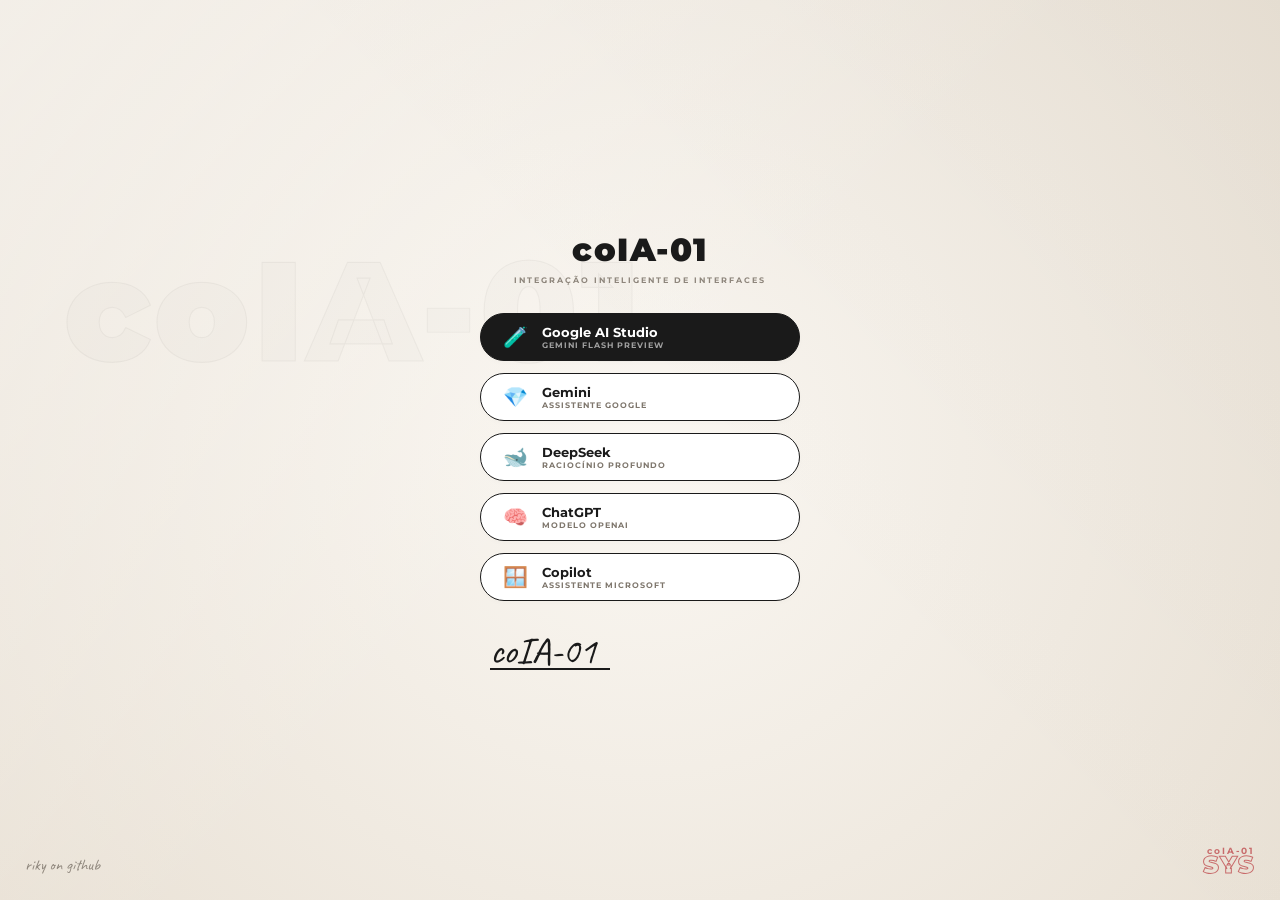
==== sidepanel.html @ f6c670ec "adicionado copilot" ====
<!DOCTYPE html>
<html>
<head>
  <meta charset="UTF-8">
  <meta name="viewport" content="width=device-width, initial-scale=1.0">
  <link rel="preconnect" href="https://fonts.googleapis.com">
  <link rel="preconnect" href="https://fonts.gstatic.com" crossorigin>
  <link href="https://fonts.googleapis.com/css2?family=Caveat:wght@700&family=Montserrat:wght@400;700;900&display=swap" rel="stylesheet">
  <link rel="stylesheet" href="sidepanel.css">
</head>
<body>
  <div id="status-overlay"></div>
  
  <!-- HUB DE SELEÇÃO -->
  <div id="hub">
    <!-- Texto sutil de fundo vazado -->
    <div class="bg-outline-text">coIA-01</div>

    <div class="hub-container">
      <!-- Cabeçalho Editorial -->
      <div class="hub-header">
        <h1 class="main-title">coIA-01</h1>
        <div class="hub-subtitle">INTEGRAÇÃO INTELIGENTE DE INTERFACES</div>
      </div>

      <!-- Grid de Opções -->
      <div class="hub-grid">
        <button class="hub-card" data-url="https://aistudio.google.com/prompts/new_chat?model=gemini-3-flash-preview">
          <span class="card-icon">🧪</span>
          <div class="card-info">
            <span class="card-name">Google AI Studio</span>
            <span class="card-desc">Gemini Flash Preview</span>
          </div>
        </button>
        <button class="hub-card" data-url="https://gemini.google.com/app">
          <span class="card-icon">💎</span>
          <div class="card-info">
            <span class="card-name">Gemini</span>
            <span class="card-desc">Assistente Google</span>
          </div>
        </button>
        <button class="hub-card" data-url="https://chat.deepseek.com/">
          <span class="card-icon">🐋</span>
          <div class="card-info">
            <span class="card-name">DeepSeek</span>
            <span class="card-desc">Raciocínio Profundo</span>
          </div>
        </button>
        <button class="hub-card" data-url="https://chatgpt.com/">
          <span class="card-icon">🧠</span>
          <div class="card-info">
            <span class="card-name">ChatGPT</span>
            <span class="card-desc">Modelo OpenAI</span>
          </div>
        </button>
        <button class="hub-card" data-url="https://copilot.microsoft.com/">
          <span class="card-icon">🪟</span>
          <div class="card-info">
            <span class="card-name">Copilot</span>
            <span class="card-desc">Assistente Microsoft</span>
          </div>
        </button>
      </div>

      <!-- Assinatura em Cursiva -->
      <div class="signature-section">
        <div class="signature-text">coIA-01</div>
        <div class="signature-line"></div>
      </div>
    </div>

    <!-- Créditos no canto inferior esquerdo -->
    <div class="bottom-left-signature">
      riky on github
    </div>

    <!-- Marca d'água no canto inferior direito -->
    <div class="stacked-logo">
      <div class="logo-top">coIA-01</div>
      <div class="logo-bottom">SYS</div>
    </div>
  </div>

  <!-- IFRAME DA IA -->
  <iframe id="ai-frame" src="about:blank" frameborder="0"></iframe>
  
  <!-- BOTÃO VOLTAR AO HUB -->
  <button id="back-to-hub" title="Voltar ao Hub">◀</button>

  <script src="sidepanel.js"></script>
</body>
</html>
---- sidepanel.css ----
body, html {
  margin: 0;
  padding: 0;
  height: 100%;
  width: 100%;
  overflow: hidden;
  background: #F4ECE1; /* Cor de papel envelhecido suave */
}

/* ---- IFRAME ---- */
iframe {
  width: 100%;
  height: 100%;
  border: none;
  display: none;
}

iframe.active {
  display: block;
}

/* ---- STATUS OVERLAY (Estilo Pílula Escura) ---- */
#status-overlay {
  position: fixed;
  top: 15px;
  left: 50%;
  transform: translateX(-50%);
  background: #1A1A1A;
  color: #FFFFFF;
  padding: 8px 18px;
  border-radius: 50px;
  font-family: 'Montserrat', sans-serif;
  font-size: 10px;
  font-weight: 700;
  letter-spacing: 1.5px;
  text-transform: uppercase;
  z-index: 9999;
  pointer-events: none;
  opacity: 0;
  box-shadow: 0 4px 15px rgba(0, 0, 0, 0.1);
  transition: opacity 0.4s ease, transform 0.4s ease;
}

#status-overlay.active {
  opacity: 1;
  transform: translateX(-50%) translateY(5px);
}

/* ---- HUB ---- */
#hub {
  position: relative;
  display: flex;
  flex-direction: column;
  align-items: center;
  justify-content: center;
  height: 100%;
  padding: 30px 20px;
  box-sizing: border-box;
  /* Gradients que mimetizam as sombras de papel amassado da imagem */
  background: #F4ECE1;
  background-image: 
    linear-gradient(135deg, rgba(255,255,255,0.45) 0%, transparent 50%),
    linear-gradient(225deg, rgba(0,0,0,0.02) 0%, transparent 50%),
    radial-gradient(circle at 50% 50%, #FAF7F2 0%, #E9E1D5 100%);
}

.hub-container {
  position: relative;
  z-index: 2;
  display: flex;
  flex-direction: column;
  align-items: center;
  width: 100%;
  max-width: 320px;
}

/* Letra de fundo gigante */
.bg-outline-text {
  position: absolute;
  left: 5%;
  top: 25%;
  font-family: 'Montserrat', sans-serif;
  font-size: 11vw;
  font-weight: 900;
  color: rgba(0, 0, 0, 0.01);
  -webkit-text-stroke: 1.2px rgba(0, 0, 0, 0.04);
  user-select: none;
  pointer-events: none;
  z-index: 1;
  white-space: nowrap;
  letter-spacing: 4px;
}


/* Cabeçalho */
.hub-header {
  text-align: center;
  margin-bottom: 28px;
}

.hub-header .main-title {
  margin: 0;
  font-family: 'Montserrat', sans-serif;
  font-size: 32px;
  font-weight: 900;
  letter-spacing: 1.5px;
  color: #1A1A1A;
}

.hub-subtitle {
  font-family: 'Montserrat', sans-serif;
  font-size: 8px;
  font-weight: 700;
  letter-spacing: 2px;
  color: #8E867C;
  margin-top: 6px;
  text-transform: uppercase;
}

/* Botões Estilo Pílula (Cards) */
.hub-grid {
  display: flex;
  flex-direction: column;
  gap: 12px;
  width: 100%;
  margin-bottom: 30px;
}

.hub-card {
  background: #FFFFFF;
  border: 1.5px solid #1A1A1A;
  border-radius: 50px;
  padding: 10px 22px;
  cursor: pointer;
  transition: all 0.25s cubic-bezier(0.25, 0.8, 0.25, 1);
  display: flex;
  align-items: center;
  gap: 14px;
  color: #1A1A1A;
  box-shadow: 0 2px 5px rgba(0,0,0,0.02);
}

/* Primeiro Card em Destaque (Sólido Escuro, similar ao nav "CHARACTER") */
.hub-card:first-child {
  background: #1A1A1A;
  color: #FFFFFF;
}

.hub-card:first-child .card-desc {
  color: #A0A0A0;
}

.card-icon {
  font-size: 20px;
  flex-shrink: 0;
}

.card-info {
  display: flex;
  flex-direction: column;
  align-items: flex-start;
  text-align: left;
}

.card-name {
  font-family: 'Montserrat', sans-serif;
  font-weight: 700;
  font-size: 13px;
}

.card-desc {
  font-family: 'Montserrat', sans-serif;
  font-size: 7.5px;
  font-weight: 700;
  text-transform: uppercase;
  letter-spacing: 1px;
  color: #7E766C;
  margin-top: 1px;
}

/* Hover mimetizando a cor de destaque coral/rosado do cabelo da Makima */
.hub-card:hover {
  background: #C86B6B;
  border-color: #C86B6B;
  color: #FFFFFF;
  transform: translateY(-2px);
  box-shadow: 0 6px 15px rgba(200, 107, 107, 0.2);
}

.hub-card:hover .card-desc {
  color: rgba(255, 255, 255, 0.8);
}

/* Assinatura */
.signature-section {
  display: flex;
  flex-direction: column;
  align-items: flex-start;
  align-self: flex-start;
  margin-left: 10px;
  margin-top: 5px;
}

.signature-text {
  font-family: 'Caveat', cursive;
  font-size: 38px;
  color: #1A1A1A;
  line-height: 0.8;
}

.signature-line {
  width: 120px;
  height: 1.5px;
  background: #1A1A1A;
  margin-top: 2px;
}

/* Detalhes de Texto Adicionais (Cantos Inferiores) */
.bottom-left-signature {
  position: absolute;
  bottom: 25px;
  left: 25px;
  font-family: 'Caveat', cursive;
  font-size: 16px;
  color: #8E867C;
  user-select: none;
  cursor: pointer;
  transition: color 0.3s ease, transform 0.3s ease;
}

.bottom-left-signature:hover {
  color: #C86B6B;
  transform: scale(1.05);
}

.bottom-left-signature::after {
  content: '';
  position: absolute;
  bottom: -2px;
  left: 0;
  width: 0%;
  height: 1px;
  background: #C86B6B;
  transition: width 0.3s ease;
}

.bottom-left-signature:hover::after {
  width: 100%;
}

.stacked-logo {
  position: absolute;
  bottom: 25px;
  right: 25px;
  text-align: right;
  font-family: 'Montserrat', sans-serif;
  line-height: 0.85;
  user-select: none;
}

.logo-top {
  font-size: 9px;
  font-weight: 700;
  letter-spacing: 2px;
  color: #C86B6B;
}

.logo-bottom {
  font-size: 24px;
  font-weight: 900;
  color: transparent;
  -webkit-text-stroke: 1px #C86B6B;
  letter-spacing: 1px;
}

/* ---- BOTÃO VOLTAR (Pílula Redonda Escura) ---- */
#back-to-hub {
  position: fixed;
  bottom: 15px;
  left: 15px;
  z-index: 9998;
  background: #1A1A1A;
  color: #FFFFFF;
  border: none;
  border-radius: 50%;
  width: 36px;
  height: 36px;
  font-size: 14px;
  cursor: pointer;
  display: none;
  align-items: center;
  justify-content: center;
  box-shadow: 0 4px 10px rgba(0,0,0,0.15);
  transition: all 0.2s ease;
}

#back-to-hub:hover {
  background: #C86B6B;
  transform: scale(1.05);
}

#back-to-hub.visible {
  display: flex;
}
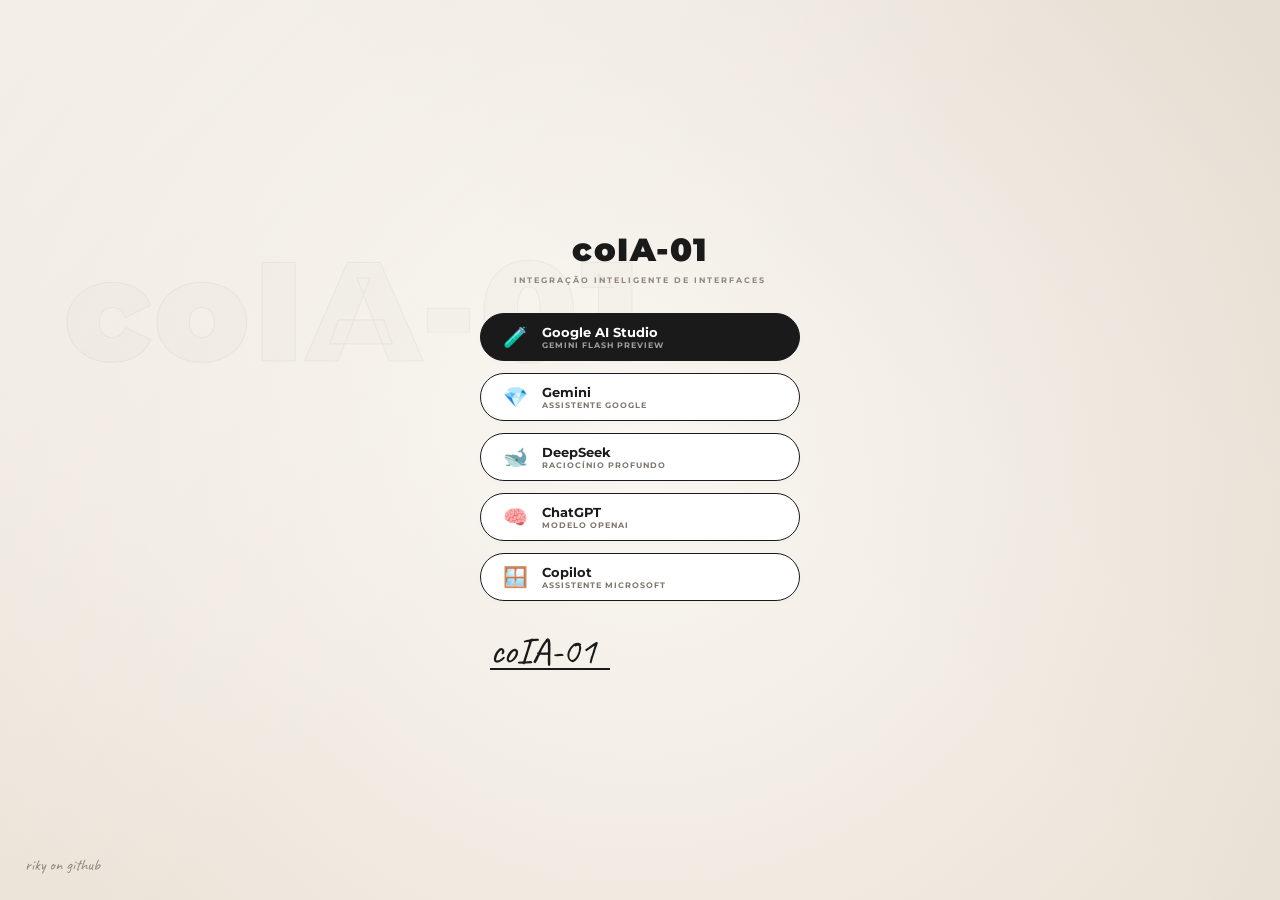
==== commit 0d17247d: "removido a marca d'agua" ====
--- a/sidepanel.html
+++ b/sidepanel.html
@@ -74,11 +74,7 @@
       riky on github
     </div>
 
-    <!-- Marca d'água no canto inferior direito -->
-    <div class="stacked-logo">
-      <div class="logo-top">coIA-01</div>
-      <div class="logo-bottom">SYS</div>
-    </div>
+    <!-- Marca d'água removida -->
   </div>
 
   <!-- IFRAME DA IA -->
--- a/sidepanel.css
+++ b/sidepanel.css
@@ -248,30 +248,7 @@
   width: 100%;
 }
 
-.stacked-logo {
-  position: absolute;
-  bottom: 25px;
-  right: 25px;
-  text-align: right;
-  font-family: 'Montserrat', sans-serif;
-  line-height: 0.85;
-  user-select: none;
-}
-
-.logo-top {
-  font-size: 9px;
-  font-weight: 700;
-  letter-spacing: 2px;
-  color: #C86B6B;
-}
-
-.logo-bottom {
-  font-size: 24px;
-  font-weight: 900;
-  color: transparent;
-  -webkit-text-stroke: 1px #C86B6B;
-  letter-spacing: 1px;
-}
+/* Removido o bloco .stacked-logo, .logo-top e .logo-bottom */
 
 /* ---- BOTÃO VOLTAR (Pílula Redonda Escura) ---- */
 #back-to-hub {
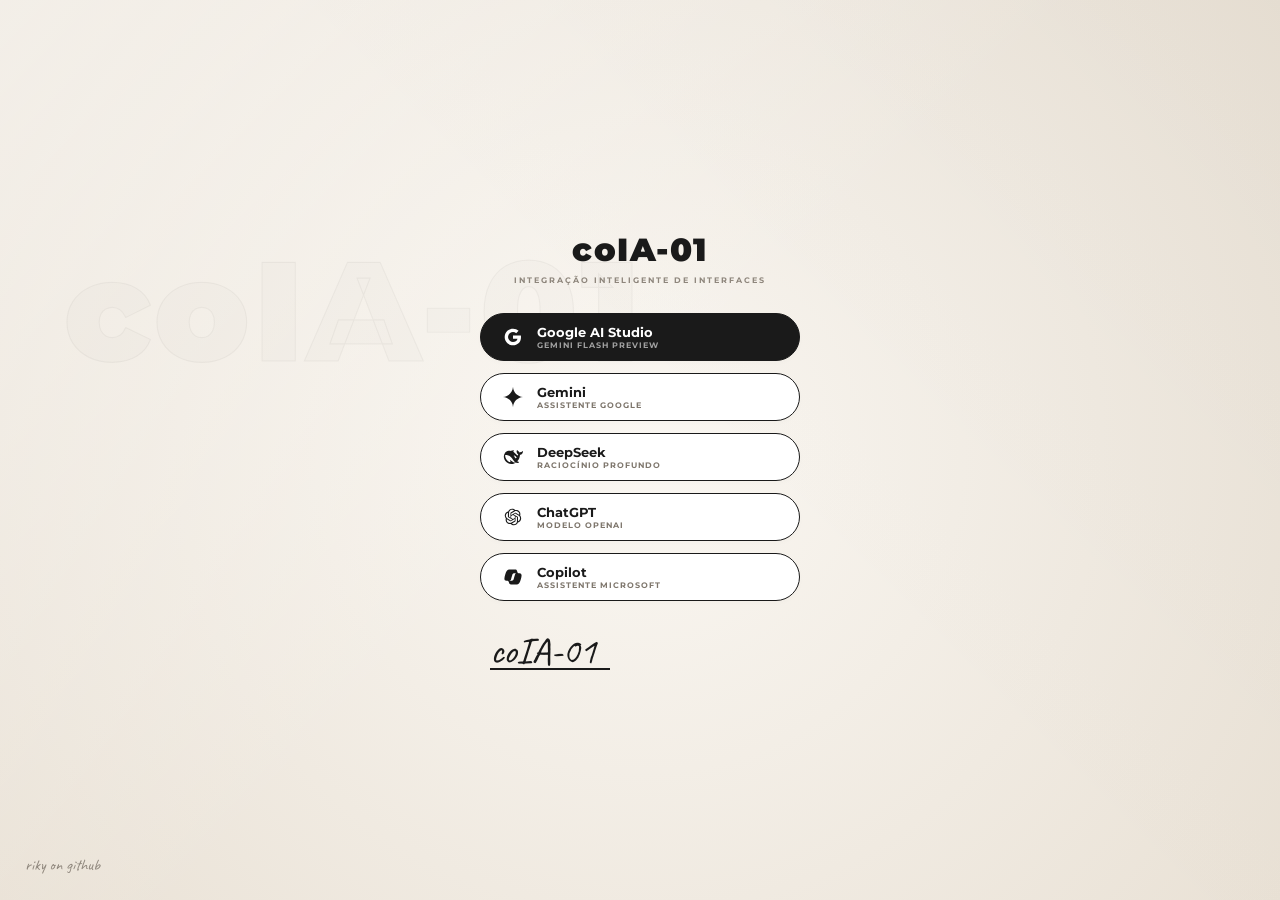
==== commit 5fb43c8d: "adicionado os SVG's ao projeto" ====
--- a/sidepanel.html
+++ b/sidepanel.html
@@ -13,48 +13,55 @@
   
   <!-- HUB DE SELEÇÃO -->
   <div id="hub">
-    <!-- Texto sutil de fundo vazado -->
     <div class="bg-outline-text">coIA-01</div>
 
     <div class="hub-container">
-      <!-- Cabeçalho Editorial -->
       <div class="hub-header">
         <h1 class="main-title">coIA-01</h1>
         <div class="hub-subtitle">INTEGRAÇÃO INTELIGENTE DE INTERFACES</div>
       </div>
 
-      <!-- Grid de Opções -->
       <div class="hub-grid">
         <button class="hub-card" data-url="https://aistudio.google.com/prompts/new_chat?model=gemini-3-flash-preview">
-          <span class="card-icon">🧪</span>
+          <span class="card-icon">
+            <svg xmlns="http://www.w3.org/2000/svg" viewBox="0 0 24 24" fill="currentColor"><path d="M3.06364 7.50914C4.70909 4.24092 8.09084 2 12 2C14.6954 2 16.959 2.99095 18.6909 4.60455L15.8227 7.47274C14.7864 6.48185 13.4681 5.97727 12 5.97727C9.39542 5.97727 7.19084 7.73637 6.40455 10.1C6.2045 10.7 6.09086 11.3409 6.09086 12C6.09086 12.6591 6.2045 13.3 6.40455 13.9C7.19084 16.2636 9.39542 18.0227 12 18.0227C13.3454 18.0227 14.4909 17.6682 15.3864 17.0682C16.4454 16.3591 17.15 15.3 17.3818 14.05H12V10.1818H21.4181C21.5364 10.8363 21.6 11.5182 21.6 12.2273C21.6 15.2727 20.5091 17.8363 18.6181 19.5773C16.9636 21.1046 14.7 22 12 22C8.09084 22 4.70909 19.7591 3.06364 16.4909C2.38638 15.1409 2 13.6136 2 12C2 10.3864 2.38638 8.85911 3.06364 7.50914Z"></path></svg>
+          </span>
           <div class="card-info">
             <span class="card-name">Google AI Studio</span>
             <span class="card-desc">Gemini Flash Preview</span>
           </div>
         </button>
         <button class="hub-card" data-url="https://gemini.google.com/app">
-          <span class="card-icon">💎</span>
+          <span class="card-icon">
+            <svg xmlns="http://www.w3.org/2000/svg" viewBox="0 0 24 24" fill="currentColor"><path d="M23.9996 12.0235C17.5625 12.4117 12.4114 17.563 12.0232 24H11.9762C11.588 17.563 6.4369 12.4117 0 12.0235V11.9765C6.4369 11.5883 11.588 6.43719 11.9762 0H12.0232C12.4114 6.43719 17.5625 11.5883 23.9996 11.9765V12.0235Z"></path></svg>
+          </span>
           <div class="card-info">
             <span class="card-name">Gemini</span>
             <span class="card-desc">Assistente Google</span>
           </div>
         </button>
         <button class="hub-card" data-url="https://chat.deepseek.com/">
-          <span class="card-icon">🐋</span>
+          <span class="card-icon">
+            <svg xmlns="http://www.w3.org/2000/svg" viewBox="0 0 24 24" fill="currentColor"><path d="M23.7493 4.92674C23.5053 4.80721 23.4103 5.0349 23.2676 5.15064C23.2193 5.18858 23.1777 5.23791 23.137 5.28155C22.7804 5.66482 22.3643 5.91527 21.8215 5.88492C21.0261 5.84128 20.348 6.09173 19.7484 6.7027C19.6207 5.94942 19.197 5.49975 18.553 5.21135C18.2154 5.06146 17.8739 4.91156 17.6385 4.58522C17.473 4.35374 17.4285 4.0957 17.3452 3.84145C17.2932 3.68777 17.2403 3.53028 17.0644 3.50372C16.8733 3.47337 16.7986 3.63464 16.7239 3.76935C16.4232 4.31959 16.3077 4.92674 16.3182 5.54149C16.3446 6.92274 16.9263 8.0232 18.0801 8.80687C18.2116 8.89605 18.2456 8.98707 18.204 9.11802C18.1255 9.38741 18.0319 9.64931 17.9487 9.9187C17.8967 10.0914 17.8181 10.1293 17.6347 10.0534C17.0011 9.78784 16.4534 9.39508 15.9701 8.91878C15.1493 8.1219 14.4069 7.24157 13.481 6.55281C13.2634 6.39151 13.0469 6.24162 12.8217 6.09932C11.8769 5.1772 12.9457 4.42015 13.1925 4.33097C13.4516 4.23801 13.2823 3.91544 12.4463 3.91924C11.6112 3.92304 10.8461 4.20385 9.87196 4.57763C9.72921 4.63455 9.54598 4.73128 9.4256 4.70855C8.54132 4.54158 7.62304 4.50363 6.66308 4.61178C4.8567 4.8148 3.4135 5.67241 2.35237 7.13714C1.07845 8.89605 0.778651 10.8959 1.1456 12.9829C1.53147 15.1801 2.64839 17.0016 4.36587 18.4246C6.14576 19.8989 8.19617 20.6218 10.535 20.4832C11.9555 20.4016 13.5377 20.2101 15.3214 18.694C15.7715 18.9179 16.2434 19.0071 17.0275 19.0754C17.6309 19.1323 18.2116 19.0451 18.6617 18.952C19.3663 18.8022 19.3172 18.1476 19.0628 18.0261C16.9973 17.0604 17.4502 17.4532 17.0379 17.1363C18.0876 15.8879 19.6699 14.592 20.2884 10.395C20.3367 10.061 20.295 9.85235 20.2884 9.58102C20.2847 9.41782 20.3216 9.35331 20.5088 9.33437C21.0261 9.2755 21.5283 9.13318 21.9898 8.8771C23.3281 8.14278 23.8571 6.93799 23.9848 5.49216C24.0037 5.27207 23.981 5.04248 23.7493 4.92674ZM12.0983 17.937C10.0962 16.3565 9.12577 15.8366 8.72484 15.8594C8.35024 15.8802 8.41745 16.3109 8.49968 16.5918C8.58577 16.8688 8.6983 17.0604 8.85626 17.3033C8.96501 17.4645 9.03978 17.7055 8.7475 17.8838C8.10252 18.2861 6.98184 17.7492 6.92886 17.7226C5.62465 16.9523 4.5342 15.9333 3.76532 14.5407C3.02385 13.1993 2.59259 11.7611 2.52166 10.2261C2.50275 9.85419 2.61151 9.72324 2.97846 9.65689C3.46173 9.56771 3.96109 9.54877 4.44436 9.61891C6.48717 9.9187 8.22638 10.837 9.68379 12.2886C10.5161 13.1177 11.1459 14.1062 11.7947 15.072C12.4841 16.0985 13.2265 17.0756 14.1714 17.8762C14.5042 18.1571 14.7709 18.3715 15.0253 18.529C14.2575 18.6144 12.9749 18.6333 12.0983 17.937ZM13.0573 11.7383C13.0573 11.5732 13.1887 11.4423 13.3542 11.4423C13.3911 11.4423 13.4252 11.4499 13.4554 11.4613C13.4961 11.4764 13.5339 11.4992 13.5633 11.5333C13.6162 11.5846 13.6465 11.6605 13.6465 11.7383C13.6465 11.9034 13.515 12.0343 13.3504 12.0343C13.1849 12.0343 13.0573 11.9034 13.0573 11.7383ZM16.0373 13.2752C15.8463 13.353 15.6552 13.4213 15.4718 13.4288C15.1871 13.4421 14.8759 13.3264 14.7066 13.1841C14.4447 12.964 14.2575 12.8406 14.1779 12.4536C14.1448 12.2886 14.1638 12.0343 14.1931 11.8882C14.2612 11.5732 14.1855 11.3721 13.9652 11.1881C13.7846 11.0382 13.5566 10.9984 13.3051 10.9984C13.2114 10.9984 13.1253 10.9566 13.061 10.9224C12.9561 10.8693 12.87 10.7384 12.9523 10.5771C12.9787 10.5259 13.1065 10.3988 13.1367 10.376C13.4772 10.1806 13.8706 10.2451 14.2347 10.3912C14.5723 10.5296 14.8267 10.7839 15.1936 11.1425C15.5691 11.5771 15.6363 11.6985 15.8501 12.0229C16.0184 12.279 16.1726 12.5408 16.2775 12.8406C16.3409 13.0266 16.2586 13.1802 16.0373 13.2752Z"></path></svg>
+          </span>
           <div class="card-info">
             <span class="card-name">DeepSeek</span>
             <span class="card-desc">Raciocínio Profundo</span>
           </div>
         </button>
         <button class="hub-card" data-url="https://chatgpt.com/">
-          <span class="card-icon">🧠</span>
+          <span class="card-icon">
+            <svg xmlns="http://www.w3.org/2000/svg" viewBox="0 0 24 24" fill="currentColor"><path d="M20.5624 10.1875C20.8124 9.5 20.8749 8.8125 20.8124 8.125C20.7499 7.4375 20.4999 6.75 20.1874 6.125C19.6249 5.1875 18.8124 4.4375 17.8749 4C16.8749 3.5625 15.8124 3.4375 14.7499 3.6875C14.2499 3.1875 13.6874 2.75 13.0624 2.4375C12.4374 2.125 11.6874 2 10.9999 2C9.9374 2 8.8749 2.3125 7.9999 2.9375C7.1249 3.5625 6.4999 4.4375 6.1874 5.4375C5.4374 5.625 4.8124 5.9375 4.1874 6.3125C3.6249 6.75 3.1874 7.3125 2.8124 7.875C2.24991 8.8125 2.06241 9.875 2.18741 10.9375C2.31241 12 2.7499 13 3.4374 13.8125C3.1874 14.5 3.1249 15.1875 3.1874 15.875C3.2499 16.5625 3.4999 17.25 3.8124 17.875C4.3749 18.8125 5.1874 19.5625 6.1249 20C7.1249 20.4375 8.1874 20.5625 9.2499 20.3125C9.7499 20.8125 10.3124 21.25 10.9374 21.5625C11.5624 21.875 12.3124 22 12.9999 22C14.0624 22 15.1249 21.6875 15.9999 21.0625C16.8749 20.4375 17.4999 19.5625 17.8124 18.5625C18.4999 18.4375 19.1874 18.125 19.7499 17.6875C20.3124 17.25 20.8124 16.75 21.1249 16.125C21.6874 15.1875 21.8749 14.125 21.7499 13.0625C21.6249 12 21.2499 11 20.5624 10.1875ZM13.0624 20.6875C12.0624 20.6875 11.3124 20.375 10.6249 19.8125C10.6249 19.8125 10.6874 19.75 10.7499 19.75L14.7499 17.4375C14.8749 17.375 14.9374 17.3125 14.9999 17.1875C15.0624 17.0625 15.0624 17 15.0624 16.875V11.25L16.7499 12.25V16.875C16.8124 19.0625 15.0624 20.6875 13.0624 20.6875ZM4.9999 17.25C4.5624 16.5 4.3749 15.625 4.5624 14.75C4.5624 14.75 4.6249 14.8125 4.6874 14.8125L8.6874 17.125C8.8124 17.1875 8.8749 17.1875 8.9999 17.1875C9.1249 17.1875 9.2499 17.1875 9.3124 17.125L14.1874 14.3125V16.25L10.1249 18.625C9.2499 19.125 8.2499 19.25 7.3124 19C6.3124 18.75 5.4999 18.125 4.9999 17.25ZM3.9374 8.5625C4.3749 7.8125 5.0624 7.25 5.8749 6.9375V7.0625V11.6875C5.8749 11.8125 5.8749 11.9375 5.9374 12C5.9999 12.125 6.0624 12.1875 6.1874 12.25L11.0624 15.0625L9.3749 16.0625L5.3749 13.75C4.4999 13.25 3.8749 12.4375 3.6249 11.5C3.3749 10.5625 3.4374 9.4375 3.9374 8.5625ZM17.7499 11.75L12.8749 8.9375L14.5624 7.9375L18.5624 10.25C19.1874 10.625 19.6874 11.125 19.9999 11.75C20.3124 12.375 20.4999 13.0625 20.4374 13.8125C20.3749 14.5 20.1249 15.1875 19.6874 15.75C19.2499 16.3125 18.6874 16.75 17.9999 17V12.25C17.9999 12.125 17.9999 12 17.9374 11.9375C17.9374 11.9375 17.8749 11.8125 17.7499 11.75ZM19.4374 9.25C19.4374 9.25 19.3749 9.1875 19.3124 9.1875L15.3124 6.875C15.1874 6.8125 15.1249 6.8125 14.9999 6.8125C14.8749 6.8125 14.7499 6.8125 14.6874 6.875L9.8124 9.6875V7.75L13.8749 5.375C14.4999 5 15.1874 4.875 15.9374 4.875C16.6249 4.875 17.3124 5.125 17.9374 5.5625C18.4999 6 18.9999 6.5625 19.2499 7.1875C19.4999 7.8125 19.5624 8.5625 19.4374 9.25ZM8.9374 12.75L7.2499 11.75V7.0625C7.2499 6.375 7.4374 5.625 7.8124 5.0625C8.1874 4.4375 8.7499 4 9.3749 3.6875C9.9999 3.375 10.7499 3.25 11.4374 3.375C12.1249 3.4375 12.8124 3.75 13.3749 4.1875C13.3749 4.1875 13.3124 4.25 13.2499 4.25L9.2499 6.5625C9.1249 6.625 9.0624 6.6875 8.9999 6.8125C8.9374 6.9375 8.9374 7 8.9374 7.125V12.75ZM9.8124 10.75L11.9999 9.5L14.1874 10.75V13.25L11.9999 14.5L9.8124 13.25V10.75Z"></path></svg>
+          </span>
           <div class="card-info">
             <span class="card-name">ChatGPT</span>
             <span class="card-desc">Modelo OpenAI</span>
           </div>
         </button>
         <button class="hub-card" data-url="https://copilot.microsoft.com/">
-          <span class="card-icon">🪟</span>
+          <span class="card-icon">
+            <svg xmlns="http://www.w3.org/2000/svg" viewBox="0 0 24 24" fill="currentColor"><path d="M14.8647 3.0625C15.7217 3.06258 16.4834 3.60732 16.7612 4.41797L17.3628 6.17578C17.6318 6.96124 18.356 7.4955 19.1801 7.52832H19.7329C19.7597 7.52832 19.7866 7.53082 19.813 7.53125H19.8862L19.8813 7.5332C23.5529 7.64689 22.2416 12.0268 21.2368 15.3145C20.3774 18.126 19.0883 20.9375 16.9399 20.9375H9.36081C8.50019 20.9375 7.73536 20.3887 7.46041 19.5732L6.87448 17.834C6.60202 17.0255 5.84813 16.4791 4.99655 16.4697H4.26608C0.412106 16.4697 1.74407 12.0161 2.76217 8.68555C3.62153 5.8743 4.91067 3.06258 7.05905 3.0625H14.8647ZM13.2456 7.53125C12.4333 7.53132 11.7104 8.02053 11.3999 8.75586C10.7292 11.0285 10.0089 13.5016 9.57077 15.0195C9.32486 15.8712 8.55007 16.4585 7.66549 16.4688H10.7426C11.6051 16.4688 12.3656 15.9175 12.6401 15.1064C13.299 12.8717 13.9999 10.4671 14.4292 8.97949C14.6706 8.14295 15.4217 7.56162 16.2866 7.53125H13.2456Z"></path></svg>
+          </span>
           <div class="card-info">
             <span class="card-name">Copilot</span>
             <span class="card-desc">Assistente Microsoft</span>
@@ -62,26 +69,21 @@
         </button>
       </div>
 
-      <!-- Assinatura em Cursiva -->
       <div class="signature-section">
         <div class="signature-text">coIA-01</div>
         <div class="signature-line"></div>
       </div>
     </div>
 
-    <!-- Créditos no canto inferior esquerdo -->
     <div class="bottom-left-signature">
       riky on github
     </div>
-
-    <!-- Marca d'água removida -->
   </div>
 
-  <!-- IFRAME DA IA -->
   <iframe id="ai-frame" src="about:blank" frameborder="0"></iframe>
-  
-  <!-- BOTÃO VOLTAR AO HUB -->
-  <button id="back-to-hub" title="Voltar ao Hub">◀</button>
+  <button id="back-to-hub" title="Voltar ao Hub">
+    <svg xmlns="http://www.w3.org/2000/svg" viewBox="0 0 24 24" fill="currentColor" width="20" height="20"><path d="M12 13V20L4 12L12 4V11H20V13H12Z"></path></svg>
+  </button>
 
   <script src="sidepanel.js"></script>
 </body>
--- a/sidepanel.css
+++ b/sidepanel.css
@@ -4,7 +4,7 @@
   height: 100%;
   width: 100%;
   overflow: hidden;
-  background: #F4ECE1; /* Cor de papel envelhecido suave */
+  background: #F4ECE1;
 }
 
 /* ---- IFRAME ---- */
@@ -19,7 +19,7 @@
   display: block;
 }
 
-/* ---- STATUS OVERLAY (Estilo Pílula Escura) ---- */
+/* ---- STATUS OVERLAY ---- */
 #status-overlay {
   position: fixed;
   top: 15px;
@@ -74,7 +74,6 @@
   max-width: 320px;
 }
 
-/* Letra de fundo gigante */
 .bg-outline-text {
   position: absolute;
   left: 5%;
@@ -91,7 +90,6 @@
   letter-spacing: 4px;
 }
 
-
 /* Cabeçalho */
 .hub-header {
   text-align: center;
@@ -117,7 +115,7 @@
   text-transform: uppercase;
 }
 
-/* Botões Estilo Pílula (Cards) */
+/* Botões Cards */
 .hub-grid {
   display: flex;
   flex-direction: column;
@@ -140,7 +138,6 @@
   box-shadow: 0 2px 5px rgba(0,0,0,0.02);
 }
 
-/* Primeiro Card em Destaque (Sólido Escuro, similar ao nav "CHARACTER") */
 .hub-card:first-child {
   background: #1A1A1A;
   color: #FFFFFF;
@@ -151,8 +148,13 @@
 }
 
 .card-icon {
-  font-size: 20px;
   flex-shrink: 0;
+  line-height: 0;
+}
+.card-icon svg {
+  width: 20px;
+  height: 20px;
+  display: block;
 }
 
 .card-info {
@@ -178,7 +180,6 @@
   margin-top: 1px;
 }
 
-/* Hover mimetizando a cor de destaque coral/rosado do cabelo da Makima */
 .hub-card:hover {
   background: #C86B6B;
   border-color: #C86B6B;
@@ -215,7 +216,6 @@
   margin-top: 2px;
 }
 
-/* Detalhes de Texto Adicionais (Cantos Inferiores) */
 .bottom-left-signature {
   position: absolute;
   bottom: 25px;
@@ -248,9 +248,6 @@
   width: 100%;
 }
 
-/* Removido o bloco .stacked-logo, .logo-top e .logo-bottom */
-
-/* ---- BOTÃO VOLTAR (Pílula Redonda Escura) ---- */
 #back-to-hub {
   position: fixed;
   bottom: 15px;
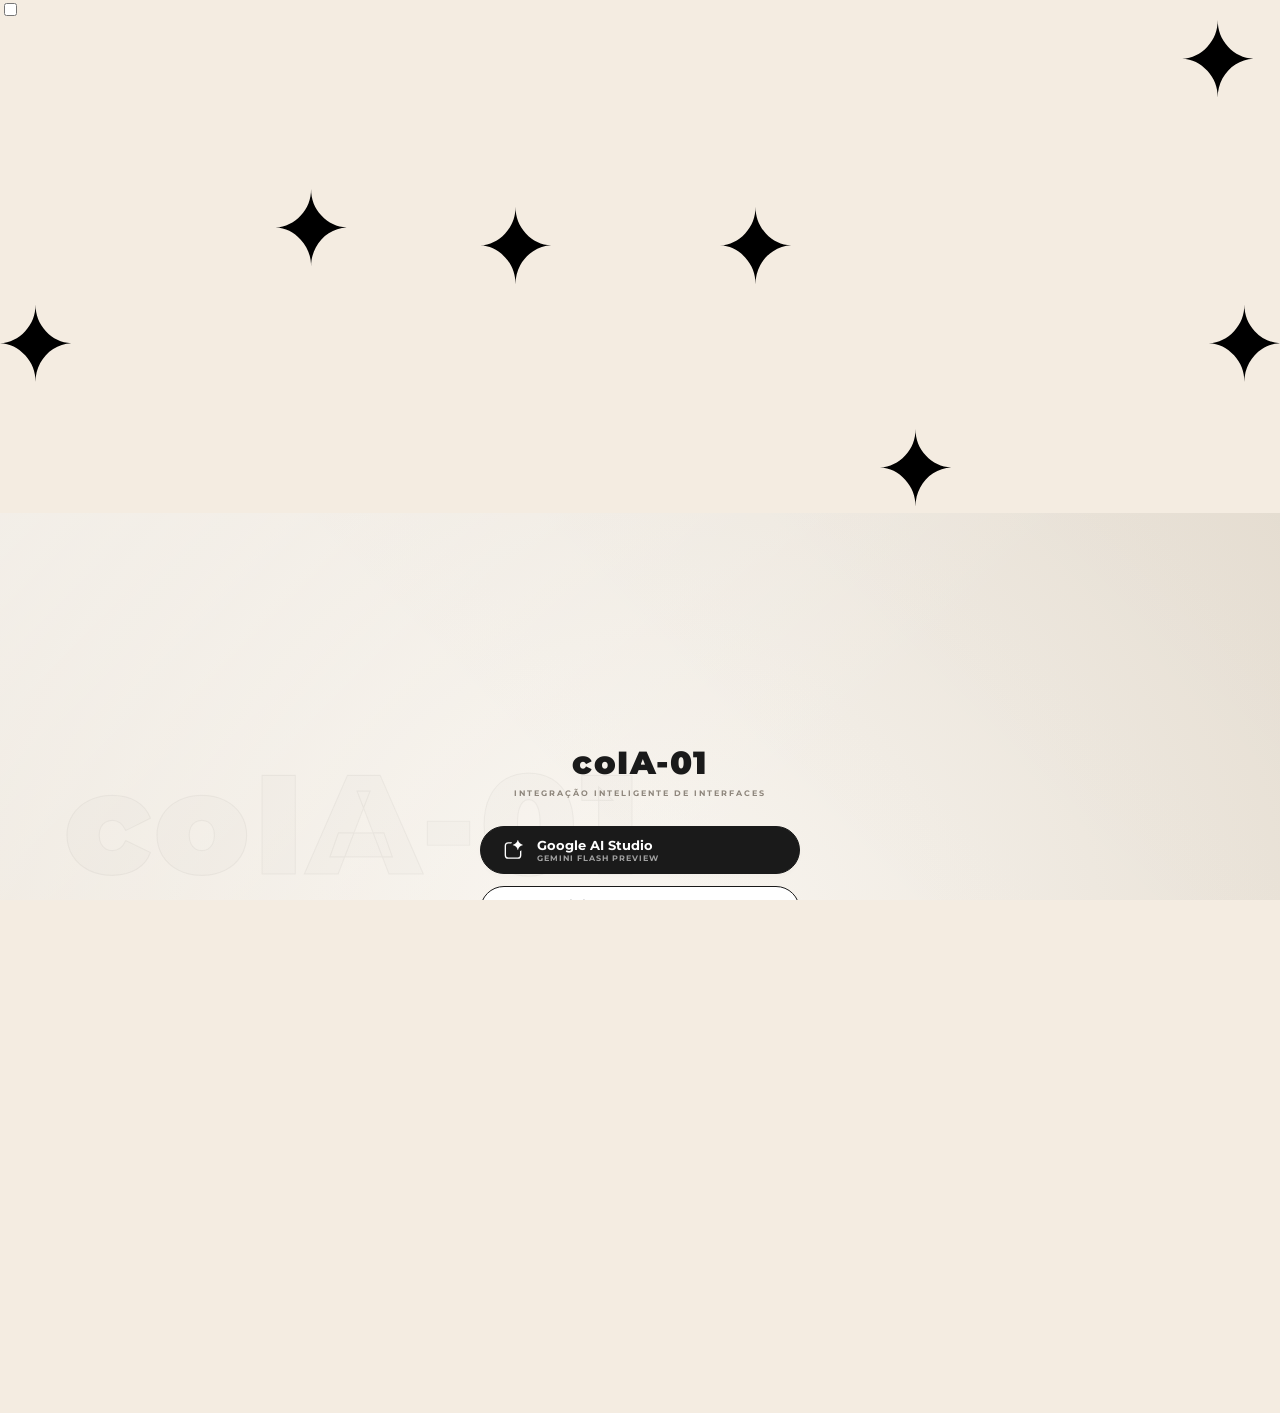
==== commit 9dcbfff9: "adicionado claude code" ====
--- a/sidepanel.html
+++ b/sidepanel.html
@@ -9,6 +9,58 @@
   <link rel="stylesheet" href="sidepanel.css">
 </head>
 <body>
+  <!-- SVG FILTERS FOR THEME SWITCH -->
+  <svg style="position:absolute;width:0;height:0;overflow:hidden" aria-hidden="true">
+    <defs>
+      <filter id="sketchy" x="-10%" y="-10%" width="120%" height="120%">
+        <feTurbulence type="turbulence" baseFrequency="0.035 0.042" numOctaves="4" result="noise" seed="42"></feTurbulence>
+        <feDisplacementMap in="SourceGraphic" in2="noise" scale="4.5" xChannelSelector="R" yChannelSelector="G"></feDisplacementMap>
+      </filter>
+      <filter id="sketchy-sm" x="-18%" y="-18%" width="136%" height="136%">
+        <feTurbulence type="turbulence" baseFrequency="0.06" numOctaves="3" result="noise" seed="7"></feTurbulence>
+        <feDisplacementMap in="SourceGraphic" in2="noise" scale="2.5" xChannelSelector="R" yChannelSelector="G"></feDisplacementMap>
+      </filter>
+    </defs>
+  </svg>
+  <!-- THEME SWITCH (canto superior direito) -->
+  <div class="theme-switch-wrapper">
+    <label class="theme-switch">
+      <input class="theme-switch__checkbox" type="checkbox" />
+      <div class="theme-switch__container">
+        <div class="theme-switch__clouds"></div>
+        <div class="theme-switch__stars-container">
+          <svg fill="none" viewBox="0 0 144 55" xmlns="http://www.w3.org/2000/svg">
+            <path fill="currentColor" d="M135.831 3.00688C135.055 3.85027 134.111 4.29946 133 4.35447C134.111 4.40947 135.055 4.85867 135.831 5.71123C136.607 6.55462 136.996 7.56303 136.996 8.72727C136.996 7.95722 137.172 7.25134 137.525 6.59129C137.886 5.93124 138.372 5.39954 138.98 5.00535C139.598 4.60199 140.268 4.39114 141 4.35447C139.88 4.2903 138.936 3.85027 138.16 3.00688C137.384 2.16348 136.996 1.16425 136.996 0C136.996 1.16425 136.607 2.16348 135.831 3.00688ZM31 23.3545C32.1114 23.2995 33.0551 22.8503 33.8313 22.0069C34.6075 21.1635 34.9956 20.1642 34.9956 19C34.9956 20.1642 35.3837 21.1635 36.1599 22.0069C36.9361 22.8503 37.8798 23.2903 39 23.3545C38.2679 23.3911 37.5976 23.602 36.9802 24.0053C36.3716 24.3995 35.8864 24.9312 35.5248 25.5913C35.172 26.2513 34.9956 26.9572 34.9956 27.7273C34.9956 26.563 34.6075 25.5546 33.8313 24.7112C33.0551 23.8587 32.1114 23.4095 31 23.3545ZM0 36.3545C1.11136 36.2995 2.05513 35.8503 2.83131 35.0069C3.6075 34.1635 3.99559 33.1642 3.99559 32C3.99559 33.1642 4.38368 34.1635 5.15987 35.0069C5.93605 35.8503 6.87982 36.2903 8 36.3545C7.26792 36.3911 6.59757 36.602 5.98015 37.0053C5.37155 37.3995 4.88644 37.9312 4.52481 38.5913C4.172 39.2513 3.99559 39.9572 3.99559 40.7273C3.99559 39.563 3.6075 38.5546 2.83131 37.7112C2.05513 36.8587 1.11136 36.4095 0 36.3545ZM56.8313 24.0069C56.0551 24.8503 55.1114 25.2995 54 25.3545C55.1114 25.4095 56.0551 25.8587 56.8313 26.7112C57.6075 27.5546 57.9956 28.563 57.9956 29.7273C57.9956 28.9572 58.172 28.2513 58.5248 27.5913C58.8864 26.9312 59.3716 26.3995 59.9802 26.0053C60.5976 25.602 61.2679 25.3911 62 25.3545C60.8798 25.2903 59.9361 24.8503 59.1599 24.0069C58.3837 23.1635 57.9956 22.1642 57.9956 21C57.9956 22.1642 57.6075 23.1635 56.8313 24.0069ZM81 25.3545C82.1114 25.2995 83.0551 24.8503 83.8313 24.0069C84.6075 23.1635 84.9956 22.1642 84.9956 21C84.9956 22.1642 85.3837 23.1635 86.1599 24.0069C86.9361 24.8503 87.8798 25.2903 89 25.3545C88.2679 25.3911 87.5976 25.602 86.9802 26.0053C86.3716 26.3995 85.8864 26.9312 85.5248 27.5913C85.172 28.2513 84.9956 28.9572 84.9956 29.7273C84.9956 28.563 84.6075 27.5546 83.8313 26.7112C83.0551 25.8587 82.1114 25.4095 81 25.3545ZM136 36.3545C137.111 36.2995 138.055 35.8503 138.831 35.0069C139.607 34.1635 139.996 33.1642 139.996 32C139.996 33.1642 140.384 34.1635 141.16 35.0069C141.936 35.8503 142.88 36.2903 144 36.3545C143.268 36.3911 142.598 36.602 141.98 37.0053C141.372 37.3995 140.886 37.9312 140.525 38.5913C140.172 39.2513 139.996 39.9572 139.996 40.7273C139.996 39.563 139.607 38.5546 138.831 37.7112C138.055 36.8587 137.111 36.4095 136 36.3545ZM101.831 49.0069C101.055 49.8503 100.111 50.2995 99 50.3545C100.111 50.4095 101.055 50.8587 101.831 51.7112C102.607 52.5546 102.996 53.563 102.996 54.7273C102.996 53.9572 103.172 53.2513 103.525 52.5913C103.886 51.9312 104.372 51.3995 104.98 51.0053C105.598 50.602 106.268 50.3911 107 50.3545C105.88 50.2903 104.936 49.8503 104.16 49.0069C103.384 48.1635 102.996 47.1642 102.996 46C102.996 47.1642 102.607 48.1635 101.831 49.0069Z" clip-rule="evenodd" fill-rule="evenodd"></path>
+          </svg>
+        </div>
+        <div class="theme-switch__circle-container">
+          <div class="theme-switch__sun-moon-container">
+            <div class="theme-switch__moon">
+              <div class="theme-switch__spot"></div>
+              <div class="theme-switch__spot"></div>
+              <div class="theme-switch__spot"></div>
+            </div>
+          </div>
+        </div>
+        <div class="theme-switch__shooting-star"></div>
+        <div class="theme-switch__shooting-star-2"></div>
+        <div class="theme-switch__meteor"></div>
+        <div class="theme-switch__stars-cluster">
+          <div class="star"></div>
+          <div class="star"></div>
+          <div class="star"></div>
+          <div class="star"></div>
+          <div class="star"></div>
+        </div>
+        <div class="theme-switch__aurora"></div>
+        <div class="theme-switch__comets">
+          <div class="comet"></div>
+          <div class="comet"></div>
+        </div>
+      </div>
+    </label>
+  </div>
+
   <div id="status-overlay"></div>
   
   <!-- HUB DE SELEÇÃO -->
@@ -24,7 +76,11 @@
       <div class="hub-grid">
         <button class="hub-card" data-url="https://aistudio.google.com/prompts/new_chat?model=gemini-3-flash-preview">
           <span class="card-icon">
-            <svg xmlns="http://www.w3.org/2000/svg" viewBox="0 0 24 24" fill="currentColor"><path d="M3.06364 7.50914C4.70909 4.24092 8.09084 2 12 2C14.6954 2 16.959 2.99095 18.6909 4.60455L15.8227 7.47274C14.7864 6.48185 13.4681 5.97727 12 5.97727C9.39542 5.97727 7.19084 7.73637 6.40455 10.1C6.2045 10.7 6.09086 11.3409 6.09086 12C6.09086 12.6591 6.2045 13.3 6.40455 13.9C7.19084 16.2636 9.39542 18.0227 12 18.0227C13.3454 18.0227 14.4909 17.6682 15.3864 17.0682C16.4454 16.3591 17.15 15.3 17.3818 14.05H12V10.1818H21.4181C21.5364 10.8363 21.6 11.5182 21.6 12.2273C21.6 15.2727 20.5091 17.8363 18.6181 19.5773C16.9636 21.1046 14.7 22 12 22C8.09084 22 4.70909 19.7591 3.06364 16.4909C2.38638 15.1409 2 13.6136 2 12C2 10.3864 2.38638 8.85911 3.06364 7.50914Z"></path></svg>
+            <svg xmlns="http://www.w3.org/2000/svg" viewBox="0 0 24 24" fill="currentColor" fill-rule="evenodd">
+              <title>AI Studio (Google)</title>
+              <path d="M9.921 4.196H6.328A2.705 2.705 0 003.623 6.9v11.362a2.705 2.705 0 002.705 2.705h11.363a2.705 2.705 0 002.705-2.705v-4.756l1.623-1.113v5.87a4.329 4.329 0 01-4.328 4.328H6.328A4.329 4.329 0 012 18.263V6.901a4.328 4.328 0 014.328-4.329h4.545l-.952 1.624z" />
+              <path d="M17.82 0c.145 0 .268.104.299.246a7 7 0 001.9 3.484 7 7 0 003.485 1.901c.142.031.246.154.246.3a.308.308 0 01-.246.298A7 7 0 0020.02 8.13a7 7 0 00-1.912 3.535.297.297 0 01-.288.238.297.297 0 01-.288-.238A7 7 0 0015.62 8.13a7 7 0 00-3.535-1.912.297.297 0 01-.238-.288c0-.14.1-.26.238-.288A7 7 0 0015.62 3.73 7.001 7.001 0 0017.521.246.308.308 0 0117.82 0z" />
+            </svg>
           </span>
           <div class="card-info">
             <span class="card-name">Google AI Studio</span>
@@ -58,15 +114,16 @@
             <span class="card-desc">Modelo OpenAI</span>
           </div>
         </button>
-        <button class="hub-card" data-url="https://copilot.microsoft.com/">
+        <button class="hub-card" data-url="https://claude.ai/new">
           <span class="card-icon">
-            <svg xmlns="http://www.w3.org/2000/svg" viewBox="0 0 24 24" fill="currentColor"><path d="M14.8647 3.0625C15.7217 3.06258 16.4834 3.60732 16.7612 4.41797L17.3628 6.17578C17.6318 6.96124 18.356 7.4955 19.1801 7.52832H19.7329C19.7597 7.52832 19.7866 7.53082 19.813 7.53125H19.8862L19.8813 7.5332C23.5529 7.64689 22.2416 12.0268 21.2368 15.3145C20.3774 18.126 19.0883 20.9375 16.9399 20.9375H9.36081C8.50019 20.9375 7.73536 20.3887 7.46041 19.5732L6.87448 17.834C6.60202 17.0255 5.84813 16.4791 4.99655 16.4697H4.26608C0.412106 16.4697 1.74407 12.0161 2.76217 8.68555C3.62153 5.8743 4.91067 3.06258 7.05905 3.0625H14.8647ZM13.2456 7.53125C12.4333 7.53132 11.7104 8.02053 11.3999 8.75586C10.7292 11.0285 10.0089 13.5016 9.57077 15.0195C9.32486 15.8712 8.55007 16.4585 7.66549 16.4688H10.7426C11.6051 16.4688 12.3656 15.9175 12.6401 15.1064C13.299 12.8717 13.9999 10.4671 14.4292 8.97949C14.6706 8.14295 15.4217 7.56162 16.2866 7.53125H13.2456Z"></path></svg>
+            <svg role="img" viewBox="0 0 24 24" xmlns="http://www.w3.org/2000/svg" fill="currentColor"><title>Claude</title><path d="m4.7144 15.9555 4.7174-2.6471.079-.2307-.079-.1275h-.2307l-.7893-.0486-2.6956-.0729-2.3375-.0971-2.2646-.1214-.5707-.1215-.5343-.7042.0546-.3522.4797-.3218.686.0608 1.5179.1032 2.2767.1578 1.6514.0972 2.4468.255h.3886l.0546-.1579-.1336-.0971-.1032-.0972L6.973 9.8356l-2.55-1.6879-1.3356-.9714-.7225-.4918-.3643-.4614-.1578-1.0078.6557-.7225.8803.0607.2246.0607.8925.686 1.9064 1.4754 2.4893 1.8336.3643.3035.1457-.1032.0182-.0728-.164-.2733-1.3539-2.4467-1.445-2.4893-.6435-1.032-.17-.6194c-.0607-.255-.1032-.4674-.1032-.7285L6.287.1335 6.6997 0l.9957.1336.419.3642.6192 1.4147 1.0018 2.2282 1.5543 3.0296.4553.8985.2429.8318.091.255h.1579v-.1457l.1275-1.706.2368-2.0947.2307-2.6957.0789-.7589.3764-.9107.7468-.4918.5828.2793.4797.686-.0668.4433-.2853 1.8517-.5586 2.9021-.3643 1.9429h.2125l.2429-.2429.9835-1.3053 1.6514-2.0643.7286-.8196.85-.9046.5464-.4311h1.0321l.759 1.1293-.34 1.1657-1.0625 1.3478-.8804 1.1414-1.2628 1.7-.7893 1.36.0729.1093.1882-.0183 2.8535-.607 1.5421-.2794 1.8396-.3157.8318.3886.091.3946-.3278.8075-1.967.4857-2.3072.4614-3.4364.8136-.0425.0304.0486.0607 1.5482.1457.6618.0364h1.621l3.0175.2247.7892.522.4736.6376-.079.4857-1.2142.6193-1.6393-.3886-3.825-.9107-1.3113-.3279h-.1822v.1093l1.0929 1.0686 2.0035 1.8092 2.5075 2.3314.1275.5768-.3218.4554-.34-.0486-2.2039-1.6575-.85-.7468-1.9246-1.621h-.1275v.17l.4432.6496 2.3436 3.5214.1214 1.0807-.17.3521-.6071.2125-.6679-.1214-1.3721-1.9246L14.38 17.959l-1.1414-1.9428-.1397.079-.674 7.2552-.3156.3703-.7286.2793-.6071-.4614-.3218-.7468.3218-1.4753.3886-1.9246.3157-1.53.2853-1.9004.17-.6314-.0121-.0425-.1397.0182-1.4328 1.9672-2.1796 2.9446-1.7243 1.8456-.4128.164-.7164-.3704.0667-.6618.4008-.5889 2.386-3.0357 1.4389-1.882.929-1.0868-.0062-.1579h-.0546l-6.3385 4.1164-1.1293.1457-.4857-.4554.0608-.7467.2307-.2429 1.9064-1.3114Z"/></svg>
           </span>
           <div class="card-info">
-            <span class="card-name">Copilot</span>
-            <span class="card-desc">Assistente Microsoft</span>
+            <span class="card-name">Claude</span>
+            <span class="card-desc">Anthropic</span>
           </div>
         </button>
+
       </div>
 
       <div class="signature-section">
@@ -81,6 +138,12 @@
   </div>
 
   <iframe id="ai-frame" src="about:blank" frameborder="0"></iframe>
+
+  <!-- Tela de Loading -->
+  <div id="loading-screen">
+    <div class="loader"></div>
+  </div>
+
   <button id="back-to-hub" title="Voltar ao Hub">
     <svg xmlns="http://www.w3.org/2000/svg" viewBox="0 0 24 24" fill="currentColor" width="20" height="20"><path d="M12 13V20L4 12L12 4V11H20V13H12Z"></path></svg>
   </button>
--- a/sidepanel.css
+++ b/sidepanel.css
@@ -276,3 +276,73 @@
 #back-to-hub.visible {
   display: flex;
 }
+
+/* ---- LOADING SCREEN ---- */
+#loading-screen {
+  position: fixed;
+  top: 0;
+  left: 0;
+  width: 100%;
+  height: 100%;
+  background: rgba(244, 236, 225, 0.95); /* tom do fundo do hub */
+  display: none;
+  align-items: center;
+  justify-content: center;
+  z-index: 9997;
+  backdrop-filter: blur(4px);
+}
+
+#loading-screen.active {
+  display: flex;
+}
+
+/* Loader (bateria animada) */
+.loader {
+  width: 48px;
+  height: 40px;
+  position: relative;
+  background: #1A1A1A;
+  border-radius: 15% 15% 35% 35%;
+}
+
+.loader::after {
+  content: '';
+  box-sizing: border-box;
+  position: absolute;
+  left: 45px;
+  top: 8px;
+  border: 4px solid #1A1A1A;
+  width: 16px;
+  height: 20px;
+  border-radius: 0 4px 4px 0;
+}
+
+.loader::before {
+  content: '';
+  position: absolute;
+  width: 1px;
+  height: 10px;
+  color: #1A1A1A;
+  top: -15px;
+  left: 11px;
+  box-sizing: border-box;
+  animation: animloader 1s ease infinite;
+}
+
+@keyframes animloader {
+  0% {
+    box-shadow: 2px 0px rgba(0, 0, 0, 0),
+                12px 0px rgba(0, 0, 0, 0.3),
+                20px 0px rgba(0, 0, 0, 0);
+  }
+  50% {
+    box-shadow: 2px -5px rgba(0, 0, 0, 0.5),
+                12px -3px rgba(0, 0, 0, 0.5),
+                20px -2px rgba(0, 0, 0, 0.6);
+  }
+  100% {
+    box-shadow: 2px -8px rgba(0, 0, 0, 0),
+                12px -5px rgba(0, 0, 0, 0),
+                20px -5px rgba(0, 0, 0, 0);
+  }
+}
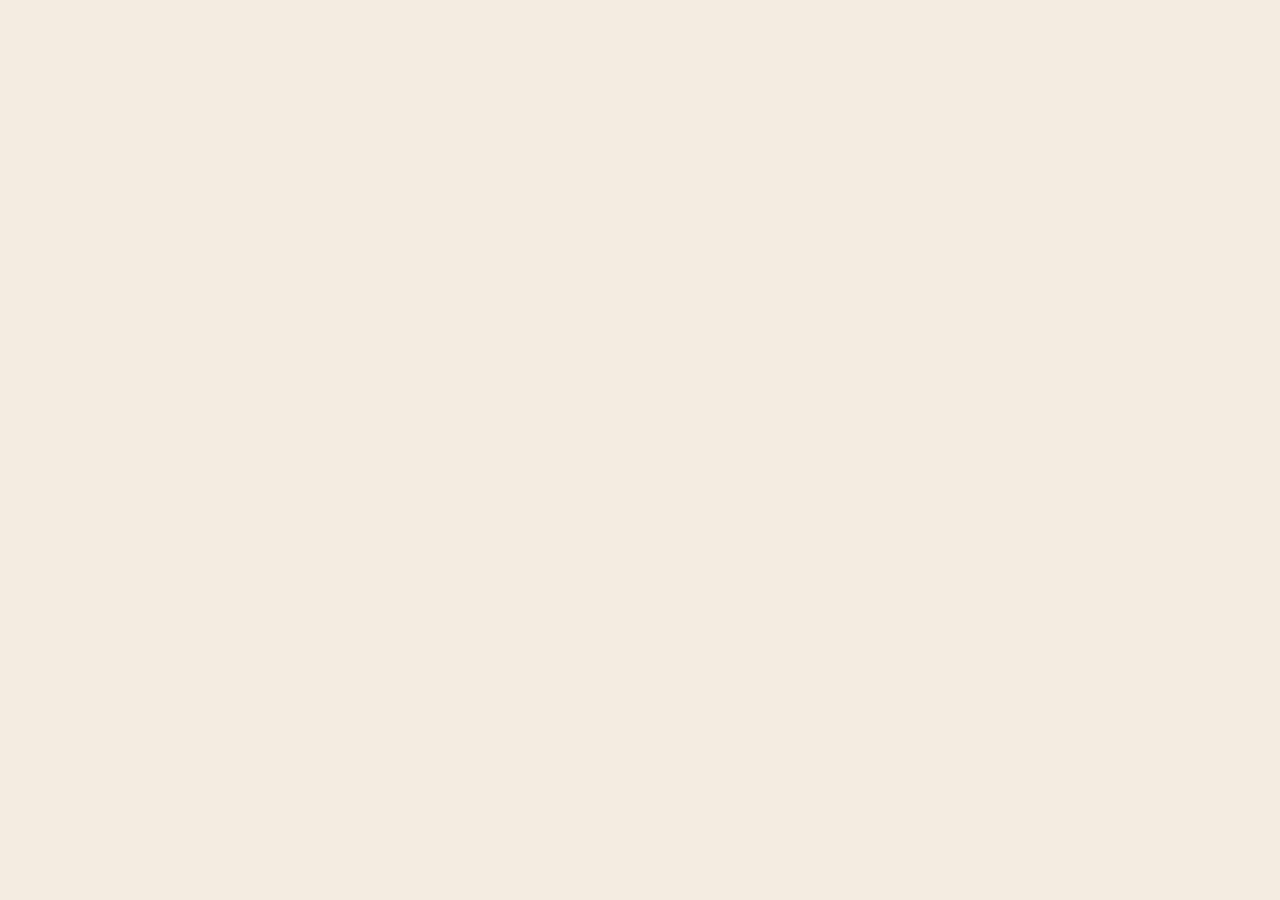
==== commit a3623ca9: "adicionado transição de tema" ====
--- a/sidepanel.html
+++ b/sidepanel.html
@@ -62,7 +62,28 @@
   </div>
 
   <div id="status-overlay"></div>
-  
+
+  <!-- SKELETON LOADING (aparece ao abrir e ao trocar tema) -->
+  <div id="skeleton-screen" class="active">
+    <div class="skeleton-container">
+      <div class="skeleton-header">
+        <div class="skeleton-block skeleton-title"></div>
+        <div class="skeleton-block skeleton-subtitle"></div>
+      </div>
+      <div class="skeleton-grid">
+        <div class="skeleton-block skeleton-card"></div>
+        <div class="skeleton-block skeleton-card"></div>
+        <div class="skeleton-block skeleton-card"></div>
+        <div class="skeleton-block skeleton-card"></div>
+        <div class="skeleton-block skeleton-card"></div>
+      </div>
+      <div class="skeleton-signature">
+        <div class="skeleton-block skeleton-sig-text"></div>
+        <div class="skeleton-block skeleton-sig-line"></div>
+      </div>
+    </div>
+  </div>
+
   <!-- HUB DE SELEÇÃO -->
   <div id="hub">
     <div class="bg-outline-text">coIA-01</div>
@@ -148,6 +169,9 @@
     <svg xmlns="http://www.w3.org/2000/svg" viewBox="0 0 24 24" fill="currentColor" width="20" height="20"><path d="M12 13V20L4 12L12 4V11H20V13H12Z"></path></svg>
   </button>
 
+  <!-- Gradient theme transition overlay (expande do canto superior direito) -->
+  <div id="theme-transition"></div>
+
   <script src="sidepanel.js"></script>
 </body>
 </html>
--- a/sidepanel.css
+++ b/sidepanel.css
@@ -5,6 +5,46 @@
   width: 100%;
   overflow: hidden;
   background: #F4ECE1;
+}
+
+/* ---- THEME TRANSITION (gradiente a partir do canto superior direito) ---- */
+#theme-transition {
+  position: fixed;
+  inset: 0;
+  z-index: 9996;
+  pointer-events: none;
+  opacity: 0;
+  clip-path: circle(0% at 100% 0%);
+  background: radial-gradient(circle at 100% 0%, #FAF7F2 0%, #E9E1D5 100%);
+  will-change: clip-path, opacity;
+}
+
+#theme-transition.to-dark {
+  background: radial-gradient(circle at 100% 0%, #2a2a3c 0%, #1e1e2e 100%);
+}
+
+#theme-transition.to-light {
+  background: radial-gradient(circle at 100% 0%, #FAF7F2 0%, #E9E1D5 100%);
+}
+
+#theme-transition.active {
+  opacity: 1;
+  animation: themeRipple 700ms cubic-bezier(0.35, 0, 0.2, 1) forwards;
+}
+
+@keyframes themeRipple {
+  0% {
+    clip-path: circle(0% at 100% 0%);
+    opacity: 1;
+  }
+  55% {
+    clip-path: circle(150% at 100% 0%);
+    opacity: 1;
+  }
+  100% {
+    clip-path: circle(150% at 100% 0%);
+    opacity: 0;
+  }
 }
 
 /* ---- IFRAME ---- */
@@ -277,6 +317,139 @@
   display: flex;
 }
 
+/* ---- SKELETON LOADING SCREEN ---- */
+#skeleton-screen {
+  position: fixed;
+  inset: 0;
+  z-index: 9997;
+  display: none;
+  align-items: center;
+  justify-content: center;
+  padding: 30px 20px;
+  box-sizing: border-box;
+  background: #F4ECE1;
+  background-image:
+    linear-gradient(135deg, rgba(255,255,255,0.45) 0%, transparent 50%),
+    linear-gradient(225deg, rgba(0,0,0,0.02) 0%, transparent 50%),
+    radial-gradient(circle at 50% 50%, #FAF7F2 0%, #E9E1D5 100%);
+  transition: opacity 0.25s ease;
+}
+
+#skeleton-screen.active {
+  display: flex;
+}
+
+.skeleton-container {
+  width: 100%;
+  max-width: 320px;
+  display: flex;
+  flex-direction: column;
+  align-items: center;
+}
+
+.skeleton-header {
+  display: flex;
+  flex-direction: column;
+  align-items: center;
+  gap: 10px;
+  margin-bottom: 28px;
+}
+
+.skeleton-title {
+  width: 150px;
+  height: 34px;
+  border-radius: 10px;
+}
+
+.skeleton-subtitle {
+  width: 210px;
+  height: 9px;
+  border-radius: 4px;
+}
+
+.skeleton-grid {
+  display: flex;
+  flex-direction: column;
+  gap: 12px;
+  width: 100%;
+  margin-bottom: 30px;
+}
+
+.skeleton-card {
+  width: 100%;
+  height: 48px;
+  border-radius: 50px;
+}
+
+.skeleton-signature {
+  display: flex;
+  flex-direction: column;
+  align-items: flex-start;
+  align-self: flex-start;
+  margin-left: 10px;
+  gap: 8px;
+}
+
+.skeleton-sig-text {
+  width: 110px;
+  height: 34px;
+  border-radius: 10px;
+}
+
+.skeleton-sig-line {
+  width: 120px;
+  height: 2px;
+  border-radius: 2px;
+}
+
+/* Shimmer animation */
+.skeleton-block {
+  position: relative;
+  overflow: hidden;
+  background: rgba(26, 26, 26, 0.06);
+}
+
+.skeleton-block::after {
+  content: '';
+  position: absolute;
+  inset: 0;
+  transform: translateX(-100%);
+  background: linear-gradient(
+    90deg,
+    transparent 0%,
+    rgba(255, 255, 255, 0.55) 50%,
+    transparent 100%
+  );
+  animation: skeletonShimmer 1.4s infinite;
+}
+
+@keyframes skeletonShimmer {
+  0%   { transform: translateX(-100%); }
+  100% { transform: translateX(100%); }
+}
+
+/* Dark mode skeleton */
+body.dark-mode #skeleton-screen {
+  background: #1e1e2e;
+  background-image:
+    linear-gradient(135deg, rgba(0,0,0,0.3) 0%, transparent 50%),
+    linear-gradient(225deg, rgba(255,255,255,0.02) 0%, transparent 50%),
+    radial-gradient(circle at 50% 50%, #2a2a3c 0%, #1e1e2e 100%);
+}
+
+body.dark-mode .skeleton-block {
+  background: rgba(205, 214, 244, 0.08);
+}
+
+body.dark-mode .skeleton-block::after {
+  background: linear-gradient(
+    90deg,
+    transparent 0%,
+    rgba(205, 214, 244, 0.16) 50%,
+    transparent 100%
+  );
+}
+
 /* ---- LOADING SCREEN ---- */
 #loading-screen {
   position: fixed;
@@ -346,3 +519,703 @@
                 20px -5px rgba(0, 0, 0, 0);
   }
 }
+
+/* ---- THEME SWITCH WRAPPER ---- */
+.theme-switch-wrapper {
+  position: fixed;
+  top: 5px;
+  right: 5px;
+  z-index: 9998;
+  transform: scale(0.32);
+  transform-origin: top right;
+  transition: transform 0.3s ease;
+}
+
+.theme-switch-wrapper:hover {
+  transform: scale(0.4);
+}
+
+/* From Uiverse.io by mamyapro123 */
+.theme-switch {
+  --toggle-size: 32px;
+  --container-width: 5.625em;
+  --container-height: 2.5em;
+  --container-radius: 0.38em;
+  --container-light-bg: #5caad4;
+  --container-night-bg: #1b1e36;
+  --circle-container-diameter: 3.375em;
+  --sun-moon-diameter: 2.125em;
+  --sun-bg: #f5c518;
+  --moon-bg: #d8d4c0;
+  --spot-color: #9b9787;
+  --circle-container-offset: calc(
+    (var(--circle-container-diameter) - var(--container-height)) / 2 * -1
+  );
+  --stars-color: #fff8e1;
+  --clouds-color: #f4f4f4;
+  --back-clouds-color: #bacfe0;
+  --transition: 0.5s cubic-bezier(0, -0.02, 0.4, 1.25);
+  --circle-transition: 0.3s cubic-bezier(0, -0.02, 0.35, 1.17);
+  display: inline-block;
+}
+
+.theme-switch,
+.theme-switch *,
+.theme-switch *::before,
+.theme-switch *::after {
+  box-sizing: border-box;
+  margin: 0;
+  padding: 0;
+  font-size: var(--toggle-size);
+}
+
+.theme-switch__container {
+  width: var(--container-width);
+  height: var(--container-height);
+  background-color: var(--container-light-bg);
+  border-radius: var(--container-radius);
+  overflow: hidden;
+  cursor: pointer;
+  position: relative;
+  background-image: linear-gradient(
+    to bottom,
+    var(--container-light-bg) 0%,
+    #4a92bd 100%
+  );
+  transition: all var(--transition);
+  box-shadow:
+    0 0 0 2.5px #1a1a1a,
+    3px 4px 0 2.5px rgba(26, 26, 26, 0.22);
+  transform: rotate(-0.7deg);
+  filter: url(#sketchy);
+}
+
+.theme-switch__container::before {
+  content: "";
+  position: absolute;
+  z-index: 1;
+  inset: 0;
+  background-image: repeating-linear-gradient(
+    -50deg,
+    transparent,
+    transparent 7px,
+    rgba(255, 255, 255, 0.04) 7px,
+    rgba(255, 255, 255, 0.04) 8px
+  );
+  border-radius: inherit;
+  pointer-events: none;
+}
+
+.theme-switch__checkbox {
+  display: none;
+}
+
+.theme-switch__circle-container {
+  width: var(--circle-container-diameter);
+  height: var(--circle-container-diameter);
+  background-color: rgba(255, 255, 255, 0.1);
+  position: absolute;
+  left: var(--circle-container-offset);
+  top: var(--circle-container-offset);
+  border-radius: var(--container-radius);
+  box-shadow:
+    inset 0 0 0 3.375em rgba(255, 255, 255, 0.1),
+    inset 0 0 0 3.375em rgba(255, 255, 255, 0.1),
+    0 0 0 0.625em rgba(255, 255, 255, 0.1),
+    0 0 0 1.25em rgba(255, 255, 255, 0.1);
+  display: flex;
+  transition: var(--circle-transition);
+  pointer-events: none;
+}
+
+.theme-switch__circle-container::before {
+  content: "";
+  position: absolute;
+  width: calc(var(--circle-container-diameter) + 1.5em);
+  height: calc(var(--circle-container-diameter) + 1.5em);
+  left: -0.75em;
+  top: -0.75em;
+  border-radius: 50%;
+  background: conic-gradient(
+    transparent 0deg,
+    transparent 8deg,
+    rgba(245, 197, 24, 0.52) 8deg,
+    rgba(245, 197, 24, 0.52) 22deg,
+    transparent 22deg,
+    transparent 53deg,
+    rgba(245, 197, 24, 0.52) 53deg,
+    rgba(245, 197, 24, 0.52) 67deg,
+    transparent 67deg,
+    transparent 98deg,
+    rgba(245, 197, 24, 0.52) 98deg,
+    rgba(245, 197, 24, 0.52) 112deg,
+    transparent 112deg,
+    transparent 143deg,
+    rgba(245, 197, 24, 0.52) 143deg,
+    rgba(245, 197, 24, 0.52) 157deg,
+    transparent 157deg,
+    transparent 188deg,
+    rgba(245, 197, 24, 0.52) 188deg,
+    rgba(245, 197, 24, 0.52) 202deg,
+    transparent 202deg,
+    transparent 233deg,
+    rgba(245, 197, 24, 0.52) 233deg,
+    rgba(245, 197, 24, 0.52) 247deg,
+    transparent 247deg,
+    transparent 278deg,
+    rgba(245, 197, 24, 0.52) 278deg,
+    rgba(245, 197, 24, 0.52) 292deg,
+    transparent 292deg,
+    transparent 323deg,
+    rgba(245, 197, 24, 0.52) 323deg,
+    rgba(245, 197, 24, 0.52) 337deg,
+    transparent 337deg,
+    transparent 360deg
+  );
+  animation: rotateSunRays 14s linear infinite;
+  opacity: 1;
+  transition: opacity var(--transition);
+  pointer-events: none;
+  filter: url(#sketchy-sm);
+}
+
+.theme-switch__checkbox:checked
+  + .theme-switch__container
+  .theme-switch__circle-container::before {
+  opacity: 0;
+}
+
+@keyframes rotateSunRays {
+  from {
+    transform: rotate(0deg);
+  }
+  to {
+    transform: rotate(360deg);
+  }
+}
+
+.theme-switch__sun-moon-container {
+  pointer-events: auto;
+  position: relative;
+  z-index: 2;
+  width: var(--sun-moon-diameter);
+  height: var(--sun-moon-diameter);
+  margin: auto;
+  border-radius: var(--container-radius);
+  background-color: var(--sun-bg);
+  box-shadow:
+    0.062em 0.062em 0.062em 0em rgba(254, 255, 239, 0.61) inset,
+    0em -0.062em 0.062em 0em #a1872a inset,
+    0.1em 0.13em 0 0.04em #1a1a1a;
+  filter: url(#sketchy-sm)
+    drop-shadow(0.062em 0.125em 0.125em rgba(0, 0, 0, 0.25))
+    drop-shadow(0em 0.062em 0.125em rgba(0, 0, 0, 0.25));
+  overflow: hidden;
+  transition: var(--transition);
+  transform: scale(1);
+}
+
+.theme-switch__sun-moon-container:hover {
+  transform: scale(1.1) rotate(5deg);
+}
+
+.theme-switch__moon {
+  transform: translateX(100%);
+  width: 100%;
+  height: 100%;
+  background-color: var(--moon-bg);
+  border-radius: inherit;
+  box-shadow:
+    0.062em 0.062em 0.062em 0em rgba(254, 255, 239, 0.61) inset,
+    0em -0.062em 0.062em 0em #969696 inset;
+  transition:
+    all var(--transition),
+    transform 0.3s ease;
+  position: relative;
+}
+
+.theme-switch__moon:hover {
+  transform: rotate(15deg);
+}
+
+.theme-switch__spot {
+  position: absolute;
+  top: 0.75em;
+  left: 0.312em;
+  width: 0.75em;
+  height: 0.75em;
+  border-radius: var(--container-radius);
+  background-color: var(--spot-color);
+  box-shadow: 0em 0.0312em 0.062em rgba(0, 0, 0, 0.25) inset;
+  transition: background-color 0.3s ease;
+  filter: url(#sketchy-sm);
+}
+
+.theme-switch__spot:nth-of-type(2) {
+  width: 0.375em;
+  height: 0.375em;
+  top: 0.937em;
+  left: 1.375em;
+}
+.theme-switch__spot:nth-last-of-type(3) {
+  width: 0.25em;
+  height: 0.25em;
+  top: 0.312em;
+  left: 0.812em;
+}
+.theme-switch__moon:hover .theme-switch__spot {
+  background-color: #7a7f8c;
+}
+
+.theme-switch__clouds {
+  width: 1.25em;
+  height: 1.25em;
+  background-color: var(--clouds-color);
+  border-radius: var(--container-radius);
+  position: absolute;
+  bottom: -0.625em;
+  left: 0.312em;
+  box-shadow:
+    0.937em 0.312em var(--clouds-color),
+    -0.312em -0.312em var(--back-clouds-color),
+    1.437em 0.375em var(--clouds-color),
+    0.5em -0.125em var(--back-clouds-color),
+    2.187em 0 var(--clouds-color),
+    1.25em -0.062em var(--back-clouds-color),
+    2.937em 0.312em var(--clouds-color),
+    2em -0.312em var(--back-clouds-color),
+    3.625em -0.062em var(--clouds-color),
+    2.625em 0em var(--back-clouds-color),
+    4.5em -0.312em var(--clouds-color),
+    3.375em -0.437em var(--back-clouds-color),
+    4.625em -1.75em 0 0.437em var(--clouds-color),
+    4em -0.625em var(--back-clouds-color),
+    4.125em -2.125em 0 0.437em var(--back-clouds-color);
+  transition: 0.5s cubic-bezier(0, -0.02, 0.4, 1.25);
+  filter: url(#sketchy-sm);
+}
+
+.theme-switch__stars-container {
+  position: absolute;
+  color: var(--stars-color);
+  top: -100%;
+  left: 0.312em;
+  width: 2.75em;
+  height: auto;
+  transition: var(--transition);
+}
+
+.theme-switch__checkbox:checked + .theme-switch__container {
+  background-color: var(--container-night-bg);
+  background-image: linear-gradient(
+    to bottom,
+    var(--container-night-bg) 0%,
+    #252a4a 100%
+  );
+}
+
+.theme-switch__checkbox:checked
+  + .theme-switch__container
+  .theme-switch__circle-container {
+  left: calc(
+    100% - var(--circle-container-offset) - var(--circle-container-diameter)
+  );
+}
+
+.theme-switch__checkbox:checked
+  + .theme-switch__container
+  .theme-switch__circle-container:hover {
+  left: calc(
+    100% - var(--circle-container-offset) - var(--circle-container-diameter) -
+      0.187em
+  );
+}
+
+.theme-switch__circle-container:hover {
+  left: calc(var(--circle-container-offset) + 0.187em);
+}
+
+.theme-switch__checkbox:checked + .theme-switch__container .theme-switch__moon {
+  transform: translate(0);
+}
+
+.theme-switch__checkbox:checked
+  + .theme-switch__container
+  .theme-switch__clouds {
+  bottom: -4.062em;
+}
+
+.theme-switch__checkbox:checked
+  + .theme-switch__container
+  .theme-switch__stars-container {
+  top: 50%;
+  transform: translateY(-50%);
+}
+
+.theme-switch__container:hover .theme-switch__clouds {
+  transform: translateX(15px) scale(1.02);
+}
+
+.theme-switch__sun-moon-container::after {
+  content: "";
+  position: absolute;
+  inset: -5px;
+  background: radial-gradient(
+    circle,
+    rgba(255, 255, 255, 0.2) 0%,
+    transparent 70%
+  );
+  border-radius: 50%;
+  opacity: 0;
+  transition: opacity 0.3s ease;
+}
+
+.theme-switch__sun-moon-container:hover::after {
+  opacity: 1;
+}
+
+.theme-switch__shooting-star {
+  position: absolute;
+  width: 2px;
+  height: 2px;
+  background: white;
+  top: 20%;
+  left: -10%;
+  opacity: 0;
+  transition: opacity 0.3s ease;
+}
+
+.theme-switch__shooting-star-2 {
+  position: absolute;
+  width: 1px;
+  height: 1px;
+  background: white;
+  top: 35%;
+  left: -10%;
+  opacity: 0;
+  transition: opacity 0.3s ease;
+}
+
+.theme-switch__meteor {
+  position: absolute;
+  width: 3px;
+  height: 3px;
+  background: #ffd700;
+  border-radius: 50%;
+  top: -10%;
+  left: 50%;
+  opacity: 0;
+  filter: blur(1px);
+  transition: opacity 0.3s ease;
+}
+
+.theme-switch__checkbox:checked
+  + .theme-switch__container
+  .theme-switch__shooting-star {
+  animation: shootingStar 2s linear infinite;
+  opacity: 1;
+}
+
+.theme-switch__checkbox:checked
+  + .theme-switch__container
+  .theme-switch__shooting-star-2 {
+  animation: shootingStar 3s linear infinite 1s;
+  opacity: 1;
+}
+
+.theme-switch__checkbox:checked
+  + .theme-switch__container
+  .theme-switch__meteor {
+  animation: meteor 4s linear infinite 2s;
+  opacity: 1;
+}
+
+@keyframes shootingStar {
+  0% {
+    transform: translateX(0) translateY(0) rotate(45deg);
+    opacity: 1;
+  }
+  100% {
+    transform: translateX(150px) translateY(150px) rotate(45deg);
+    opacity: 0;
+  }
+}
+
+@keyframes meteor {
+  0% {
+    transform: translateY(0) scale(1);
+    opacity: 1;
+  }
+  100% {
+    transform: translateY(150px) scale(0.3);
+    opacity: 0;
+  }
+}
+
+.theme-switch__stars-cluster {
+  position: absolute;
+  inset: 0;
+  opacity: 0;
+  transition: opacity 0.3s ease;
+}
+
+.theme-switch__stars-cluster .star {
+  position: absolute;
+  width: 2px;
+  height: 2px;
+  background: white;
+  border-radius: 50%;
+  box-shadow: 0 0 4px 1px white;
+}
+
+.theme-switch__stars-cluster .star:nth-child(1) {
+  top: 20%;
+  left: 20%;
+  animation: twinkle 1s infinite ease-in-out;
+}
+.theme-switch__stars-cluster .star:nth-child(2) {
+  top: 30%;
+  left: 55%;
+  animation: twinkle 1s infinite ease-in-out 0.3s;
+}
+.theme-switch__stars-cluster .star:nth-child(3) {
+  top: 40%;
+  left: 80%;
+  animation: twinkle 1s infinite ease-in-out 0.6s;
+}
+.theme-switch__stars-cluster .star:nth-child(4) {
+  top: 60%;
+  left: 30%;
+  animation: twinkle 1s infinite ease-in-out 0.9s;
+}
+.theme-switch__stars-cluster .star:nth-child(5) {
+  top: 70%;
+  left: 65%;
+  animation: twinkle 1s infinite ease-in-out 1.2s;
+}
+
+.theme-switch__aurora {
+  position: absolute;
+  top: 0;
+  left: 0;
+  right: 0;
+  height: 20px;
+  background: linear-gradient(
+    90deg,
+    rgba(0, 255, 255, 0) 0%,
+    rgba(0, 255, 255, 0.2) 25%,
+    rgba(128, 0, 255, 0.2) 50%,
+    rgba(0, 255, 255, 0.2) 75%,
+    rgba(0, 255, 255, 0) 100%
+  );
+  opacity: 0;
+  filter: blur(4px);
+  transform: translateY(-100%);
+  transition: opacity 0.3s ease;
+}
+
+.theme-switch__comets {
+  position: absolute;
+  inset: 0;
+  overflow: hidden;
+  opacity: 0;
+  transition: opacity 0.3s ease;
+}
+
+.theme-switch__comets .comet {
+  position: absolute;
+  width: 2px;
+  height: 2px;
+  background: linear-gradient(90deg, white 0%, transparent 90%);
+  border-radius: 50%;
+  filter: blur(1px);
+}
+
+.theme-switch__comets .comet:nth-child(1) {
+  top: 30%;
+  left: -10%;
+  animation: cometMove 4s linear infinite;
+}
+.theme-switch__comets .comet:nth-child(2) {
+  top: 50%;
+  left: -10%;
+  animation: cometMove 6s linear infinite 2s;
+}
+
+@keyframes twinkle {
+  0%,
+  100% {
+    opacity: 0.3;
+    transform: scale(1);
+  }
+  50% {
+    opacity: 1;
+    transform: scale(1.2);
+  }
+}
+
+@keyframes cometMove {
+  0% {
+    transform: translateX(0) translateY(0) rotate(-45deg) scale(1);
+    opacity: 0;
+  }
+  10% {
+    opacity: 1;
+  }
+  90% {
+    opacity: 1;
+  }
+  100% {
+    transform: translateX(200px) translateY(200px) rotate(-45deg) scale(0.2);
+    opacity: 0;
+  }
+}
+
+.theme-switch__checkbox:checked
+  + .theme-switch__container
+  .theme-switch__stars-cluster {
+  opacity: 1;
+}
+.theme-switch__checkbox:checked
+  + .theme-switch__container
+  .theme-switch__aurora {
+  opacity: 1;
+  animation: auroraWave 8s linear infinite;
+}
+.theme-switch__checkbox:checked
+  + .theme-switch__container
+  .theme-switch__comets {
+  opacity: 1;
+}
+
+@keyframes auroraWave {
+  0% {
+    transform: translateY(-100%) translateX(-50%);
+  }
+  100% {
+    transform: translateY(-100%) translateX(50%);
+  }
+}
+
+/* ---- DARK MODE ---- */
+body.dark-mode {
+  background: #1e1e2e;
+}
+
+body.dark-mode #hub {
+  background: #1e1e2e;
+  background-image:
+    linear-gradient(135deg, rgba(0,0,0,0.3) 0%, transparent 50%),
+    linear-gradient(225deg, rgba(255,255,255,0.02) 0%, transparent 50%),
+    radial-gradient(circle at 50% 50%, #2a2a3c 0%, #1e1e2e 100%);
+}
+
+body.dark-mode .bg-outline-text {
+  color: rgba(255, 255, 255, 0.01);
+  -webkit-text-stroke: 1.2px rgba(255, 255, 255, 0.04);
+}
+
+body.dark-mode .hub-header .main-title {
+  color: #cdd6f4;
+}
+
+body.dark-mode .hub-subtitle {
+  color: #a6adc8;
+}
+
+body.dark-mode .hub-card {
+  background: #313244;
+  border-color: #7f849c;
+  color: #cdd6f4;
+  box-shadow: 0 2px 5px rgba(0,0,0,0.1);
+}
+
+body.dark-mode .hub-card:first-child {
+  background: #cba6f7;
+  border-color: #cba6f7;
+  color: #1e1e2e;
+}
+
+body.dark-mode .hub-card:first-child .card-desc {
+  color: #45475a;
+}
+
+body.dark-mode .hub-card:hover {
+  background: #f5c2e7;
+  border-color: #f5c2e7;
+  color: #1e1e2e;
+  box-shadow: 0 6px 15px rgba(245, 194, 231, 0.25);
+}
+
+body.dark-mode .hub-card:hover .card-desc {
+  color: #45475a;
+}
+
+body.dark-mode .card-desc {
+  color: #a6adc8;
+}
+
+body.dark-mode .signature-section .signature-text {
+  color: #cdd6f4;
+}
+
+body.dark-mode .signature-line {
+  background: #cdd6f4;
+}
+
+body.dark-mode .bottom-left-signature {
+  color: #a6adc8;
+}
+
+body.dark-mode .bottom-left-signature:hover {
+  color: #f5c2e7;
+}
+
+body.dark-mode #back-to-hub {
+  background: #cdd6f4;
+  color: #1e1e2e;
+}
+
+body.dark-mode #back-to-hub:hover {
+  background: #f5c2e7;
+}
+
+body.dark-mode #status-overlay {
+  background: #cdd6f4;
+  color: #1e1e2e;
+}
+
+body.dark-mode .loader {
+  background: #cdd6f4;
+}
+
+body.dark-mode .loader::after {
+  border-color: #cdd6f4;
+}
+
+body.dark-mode .loader::before {
+  color: #cdd6f4;
+  animation-name: animloaderDark;
+}
+
+body.dark-mode #loading-screen {
+  background: rgba(30, 30, 46, 0.95);
+}
+
+@keyframes animloaderDark {
+  0% {
+    box-shadow: 2px 0px rgba(205, 214, 244, 0),
+                12px 0px rgba(205, 214, 244, 0.3),
+                20px 0px rgba(205, 214, 244, 0);
+  }
+  50% {
+    box-shadow: 2px -5px rgba(205, 214, 244, 0.5),
+                12px -3px rgba(205, 214, 244, 0.5),
+                20px -2px rgba(205, 214, 244, 0.6);
+  }
+  100% {
+    box-shadow: 2px -8px rgba(205, 214, 244, 0),
+                12px -5px rgba(205, 214, 244, 0),
+                20px -5px rgba(205, 214, 244, 0);
+  }
+}
